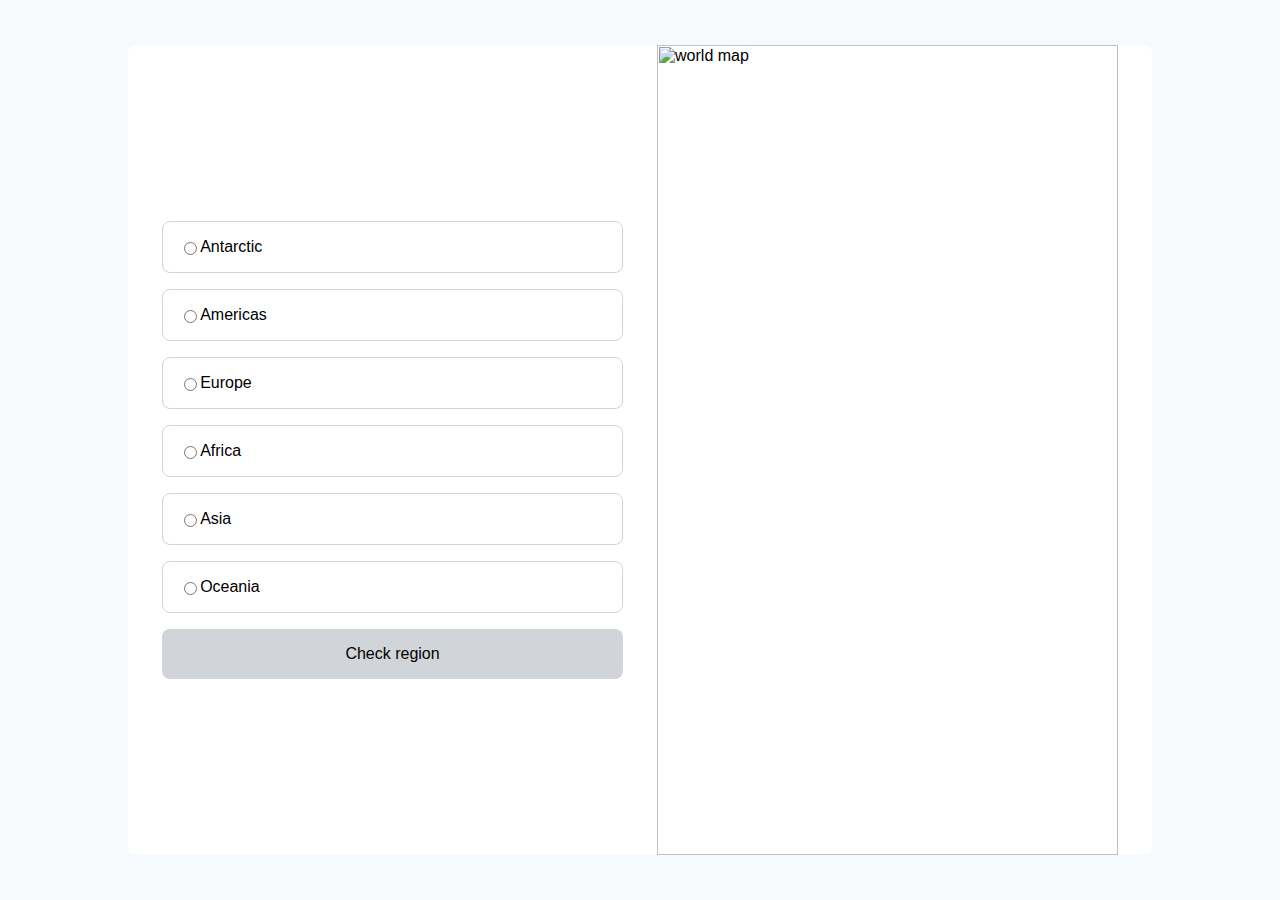
==== index.html @ 032e9e7e "Country and region explorer that uses apis to fetch data about countries" ====
<html lang="en">
<head>
    <meta charset="UTF-8">
    <meta name="viewport" content="width=device-width, initial-scale=1.0">
    <title>Regions</title>
    <link rel="stylesheet" href="styles/index.css">
    <script src="scripts/index.js" type="module"></script>
</head>
<body>
    <main class="main-wrapper">
        <div class="filter-wrapper">
            <ul class="regions-list">
                <li class="region-option">
                    <label for="antarctic-option" class="region-option-label">
                        <input type="radio" id="antarctic-option" value="Antarctic" name="region" class="region-option-input">
                        Antarctic
                    </label>
                </li>
                <li class="region-option">
                    <label for="americas-option" class="region-option-label">
                        <input type="radio" id="americas-option" value="Americas" name="region" class="region-option-input">
                        Americas
                    </label>
                </li>
                <li class="region-option">
                    <label for="europe-option" class="region-option-label">
                        <input type="radio" id="europe-option" value="Europe" name="region" class="region-option-input">
                        Europe
                    </label>
                </li>
                <li class="region-option">
                    <label for="africa-option" class="region-option-label">
                        <input type="radio" id="africa-option" value="Africa" name="region" class="region-option-input">
                        Africa
                    </label>
                </li>
                <li class="region-option">
                    <label for="asia-option" class="region-option-label">
                        <input type="radio" id="asia-option" value="Asia" name="region" class="region-option-input">
                        Asia
                    </label>
                </li>
                <li class="region-option">
                    <label for="oceania-option" class="region-option-label">
                        <input type="radio" id="oceania-option" value="Oceania" name="region" class="region-option-input">
                        Oceania
                    </label>
                </li>
            </ul>
            <button class="check-region-button">
                Check region
            </button>
        </div>
        <section class="map-wrapper">
            <img src="https://gist.githubusercontent.com/nnaydenow/7318a5394f4b765554e8829d09e6f73b/raw/631971542b8f94017d3862d43a6e00775c60ba32/map.svg", alt="world map">
        </section>
    </main>
</body>
</html>
---- styles/index.css ----
html,body,h1,h2,h3,h4,li,ul,ol,button,div {
    margin: 0;
    padding: 0;
    list-style: none;
    font-size: 16px;
}

* {
    box-sizing: border-box;
}

body {
    font-family: -apple-system, BlinkMacSystemFont, "Segoe UI", Roboto, "Helvetica Neue", Arial, sans-serif;
    background: #f7fafc;
    display: flex;
    justify-content: center;
    align-items: center;
}

.main-wrapper {
    background: white;

    border-radius: 0.5rem;

    height: 90%;
    width: 80%;

    display: flex;
    justify-content: space-evenly;
}

.filter-wrapper{
    width: 45%;
    /* background: red; */

    
    display: flex;
    flex-direction: column;
    justify-content: center;
}



.region-option {
    padding: 1rem;
    margin-bottom: 1rem;

    border: 1px solid #cbd5e1;
    border-radius: 0.5rem;
}

.region-option:hover {
    background: rgb(249 250 251);
}

.check-region-button {
    padding: 1rem 0;

    border: none;
    border-radius: 0.5rem;

    background: rgb(209 213 218);
}

.check-region-button:hover {
    cursor: pointer; 
}
.check-region-button:active {
    background: rgb(243 244 246);
}

/* map section */

.map-wrapper {
    width: 45%;
    /* background: red; */
    display: flex;
    align-items: center;
}

.map-wrapper img {
    width: 100%;
}


.region-option-label {
    display: flex;
    align-items: center;
    cursor: pointer;
}

@media (width <= 800px) {
    .main-wrapper {
        flex-direction: column;
        height: auto;
        width: 100%;
        margin: 0.5rem 0.75rem;
        padding: 1rem;
    }

    .filter-wrapper, .map-wrapper {
        width: 100%;
    }

    .map-wrapper {
        padding-top: 2rem;
    }

    .region-option {
        padding: 0.5rem;
        margin-bottom: 0.5rem;
    }

    .check-region-button {
        padding: 0.5rem 0;
    }
}
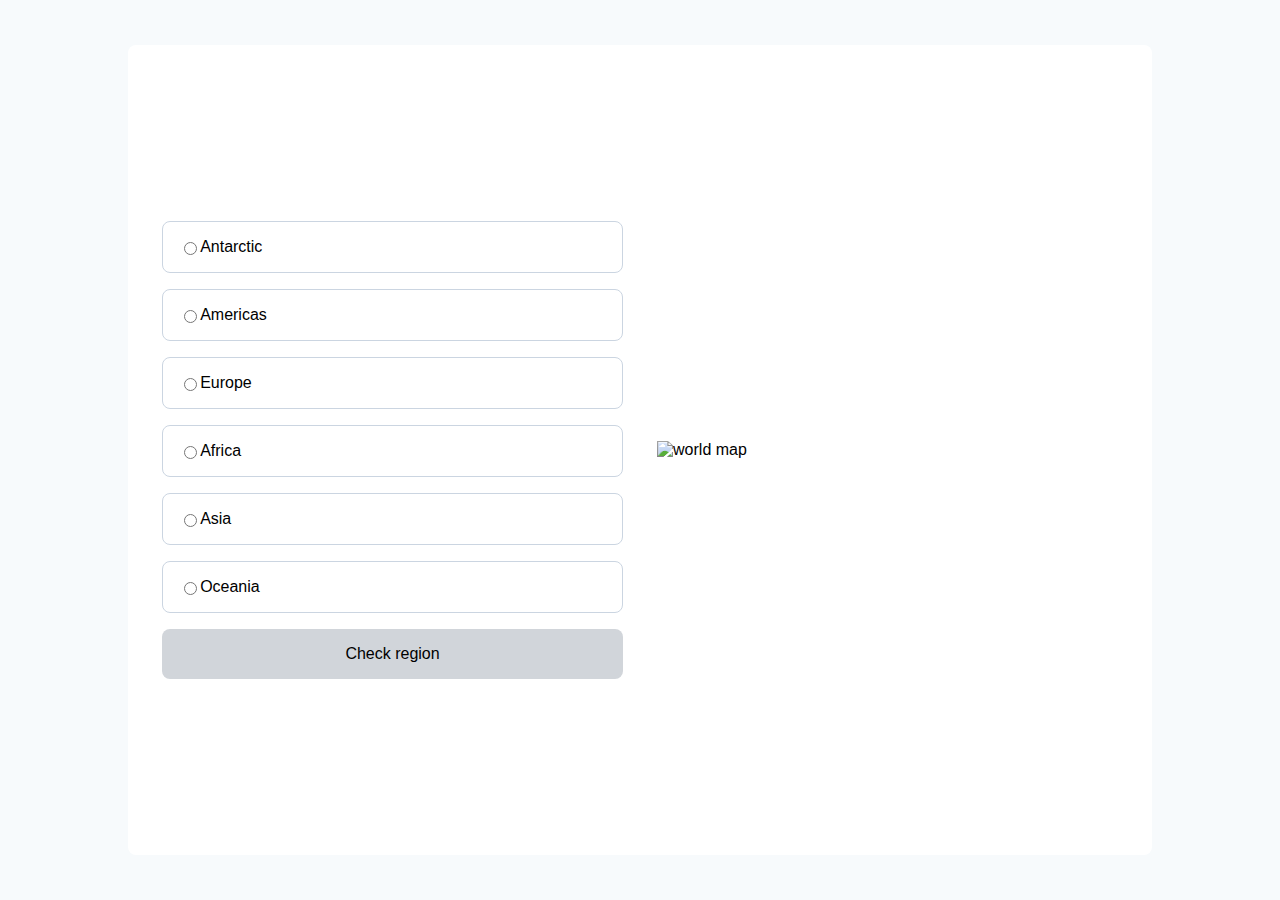
==== commit 26c26a9e: "apperantly when you start html file with doc and then pres tab it doesnt include the DOCTYPE line so" ====
--- a/index.html
+++ b/index.html
@@ -1,3 +1,4 @@
+<!DOCTYPE html>
 <html lang="en">
 <head>
     <meta charset="UTF-8">
--- a/styles/index.css
+++ b/styles/index.css
@@ -15,6 +15,9 @@
     display: flex;
     justify-content: center;
     align-items: center;
+
+    width: 100vw;
+    height: 100vh;
 }
 
 .main-wrapper {
